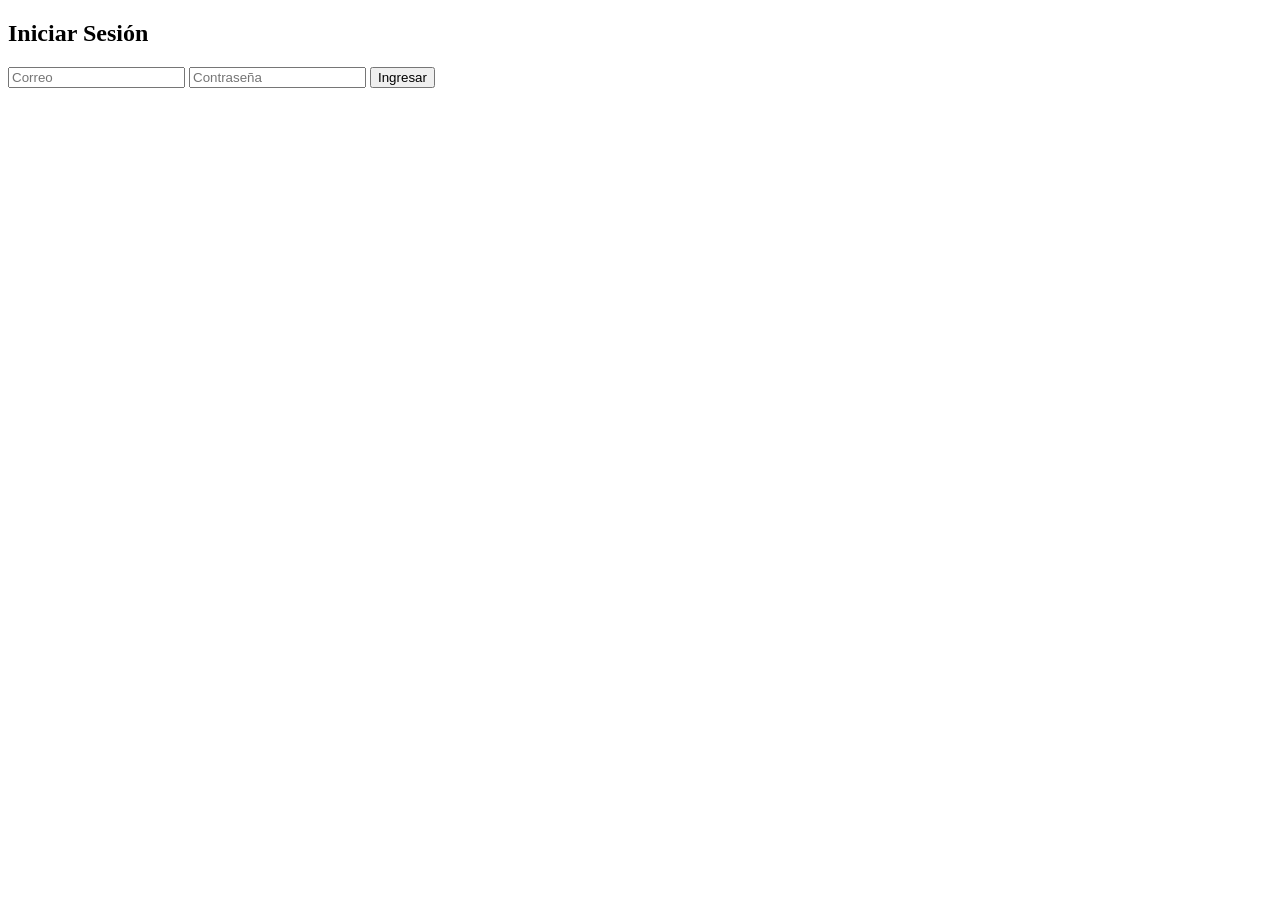
==== admin.html @ db5579b6 "Subiendo login funcional" ====
<!DOCTYPE html>
<html lang="es">
<head>
  <meta charset="UTF-8">
  <title>Admin</title>
</head>
<body>

  <h2>Dashboard Admin</h2>
  <p id="nombre"></p>

  <button onclick="logout()">Cerrar sesión</button>

  <script>
    const user = JSON.parse(localStorage.getItem("user"));

    if (!user) {
      window.location.href = "index.html";
    }

    document.getElementById("nombre").textContent = "Bienvenido: " + user.user;

    function logout() {
      localStorage.removeItem("user");
      window.location.href = "index.html";
    }
  </script>

</body>
</html>
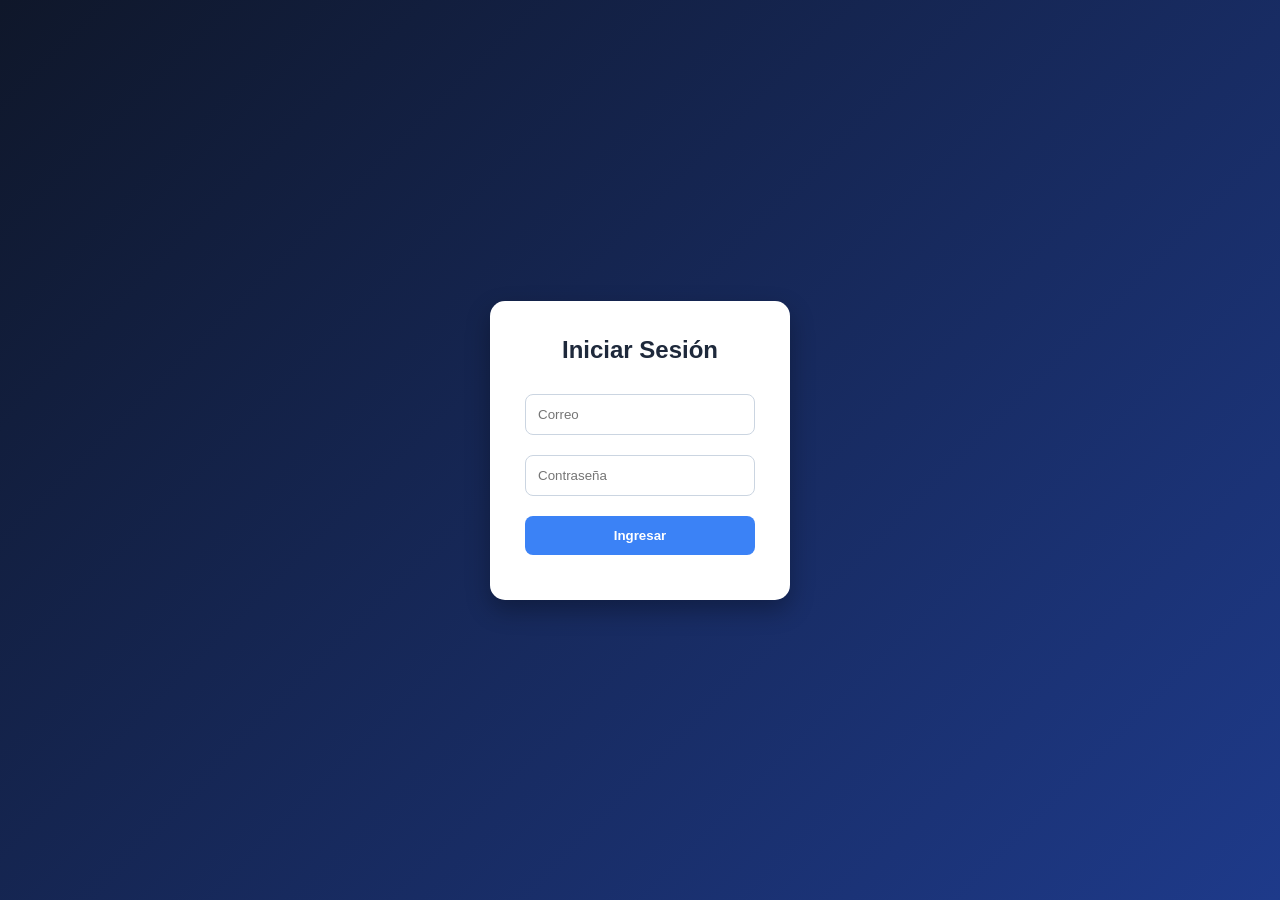
==== commit 777c5a07: "Dashboards mejorados" ====
--- a/admin.html
+++ b/admin.html
@@ -1,30 +1,103 @@
 <!DOCTYPE html>
 <html lang="es">
 <head>
-  <meta charset="UTF-8">
-  <title>Admin</title>
+<meta charset="UTF-8">
+<title>Admin</title>
+
+<style>
+body {
+  margin: 0;
+  font-family: 'Segoe UI';
+  background: linear-gradient(135deg, #0f172a, #1e3a8a);
+  color: white;
+}
+
+.navbar {
+  background: #1e293b;
+  padding: 15px;
+  display: flex;
+  justify-content: space-between;
+}
+
+button {
+  background: #ef4444;
+  border: none;
+  padding: 8px 15px;
+  color: white;
+  border-radius: 5px;
+  cursor: pointer;
+}
+
+.container {
+  text-align: center;
+  margin-top: 50px;
+}
+
+.cards {
+  display: flex;
+  justify-content: center;
+  gap: 20px;
+  flex-wrap: wrap;
+  margin-top: 30px;
+}
+
+.card {
+  background: white;
+  color: #1e293b;
+  padding: 20px;
+  width: 250px;
+  border-radius: 10px;
+}
+
+.card button {
+  background: #f59e0b;
+  margin-top: 10px;
+}
+</style>
 </head>
+
 <body>
 
+<div class="navbar">
+  <span>⚙️ Admin</span>
+  <button onclick="logout()">Cerrar sesión</button>
+</div>
+
+<div class="container">
   <h2>Dashboard Admin</h2>
   <p id="nombre"></p>
 
-  <button onclick="logout()">Cerrar sesión</button>
+  <div class="cards">
+    <div class="card">
+      <h3>👤 Usuarios</h3>
+      <p>Gestionar cuentas</p>
+      <button>Administrar</button>
+    </div>
 
-  <script>
-    const user = JSON.parse(localStorage.getItem("user"));
+    <div class="card">
+      <h3>📊 Estadísticas</h3>
+      <p>Ver datos del sistema</p>
+      <button>Ver</button>
+    </div>
 
-    if (!user) {
-      window.location.href = "index.html";
-    }
+    <div class="card">
+      <h3>🔐 Seguridad</h3>
+      <p>Control de accesos</p>
+      <button>Configurar</button>
+    </div>
+  </div>
+</div>
 
-    document.getElementById("nombre").textContent = "Bienvenido: " + user.user;
+<script>
+const user = JSON.parse(localStorage.getItem("user"));
+if (!user) window.location.href = "index.html";
+document.getElementById("nombre").textContent = "Bienvenido: " + user.user;
 
-    function logout() {
-      localStorage.removeItem("user");
-      window.location.href = "index.html";
-    }
-  </script>
+function logout() {
+  localStorage.removeItem("user");
+  window.location.href = "index.html";
+}
+</script>
 
 </body>
 </html>
